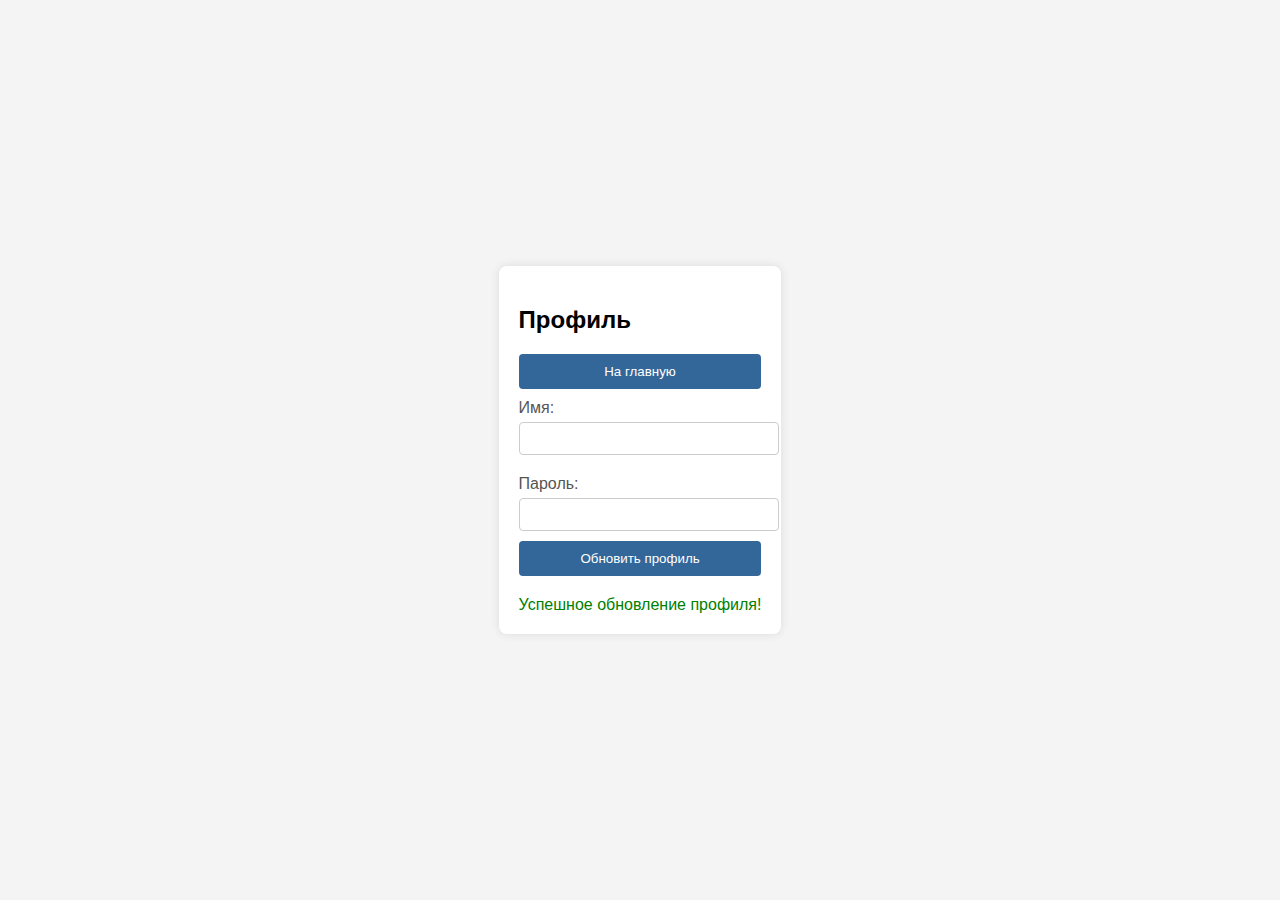
==== src/main/resources/templates/profile.html @ b31242a4 "styles and other bugfix" ====
<!DOCTYPE html>
<html lang="ru" xmlns:th="http://www.thymeleaf.org">
<head>
  <title>Профиль</title>
  <meta charset="UTF-8"/>
  <style>
    body {
      font-family: Arial, sans-serif;
      background-color: #f4f4f4;
      display: flex;
      justify-content: center;
      align-items: center;
      height: 100vh;
      margin: 0;
    }
    .container {
      background: #fff;
      padding: 20px;
      border-radius: 8px;
      box-shadow: 0 0 10px rgba(0, 0, 0, 0.1);
    }
    h1 {
      text-align: center;
      color: #333;
    }
    label {
      display: block;
      margin: 10px 0 5px;
      color: #555;
    }
    input {
      width: 100%;
      padding: 8px;
      margin-bottom: 10px;
      border: 1px solid #ccc;
      border-radius: 4px;
    }
    button {
      width: 100%;
      padding: 10px;
      border: none;
      background: #336699;
      color: #fff;
      border-radius: 4px;
      cursor: pointer;
    }
    button:hover {
      background: #285580;
    }
    .success {
      color: green;
      margin-top: 20px;
      text-align: center;
    }
  </style>
</head>
<body>
<div class="container">
  <h2>Профиль</h2>
  <div>
    <a th:href="@{/}">
      <button>На главную</button>
    </a>
  </div>
  <form th:action="@{/profile}" th:object="${user}" method="post">
    <input type="hidden" th:field="*{id}"/>
    <div>
      <label for="name">Имя:</label>
      <input type="text" th:field="*{name}" id="name"/>
    </div>
    <div>
      <label for="password">Пароль:</label>
      <input type="password" th:field="*{password}" id="password"/>
    </div>
    <button type="submit">Обновить профиль</button>
  </form>

  <div th:if="${param.success}" class="success">
    Успешное обновление профиля!
  </div>
</div>
</body>
</html>
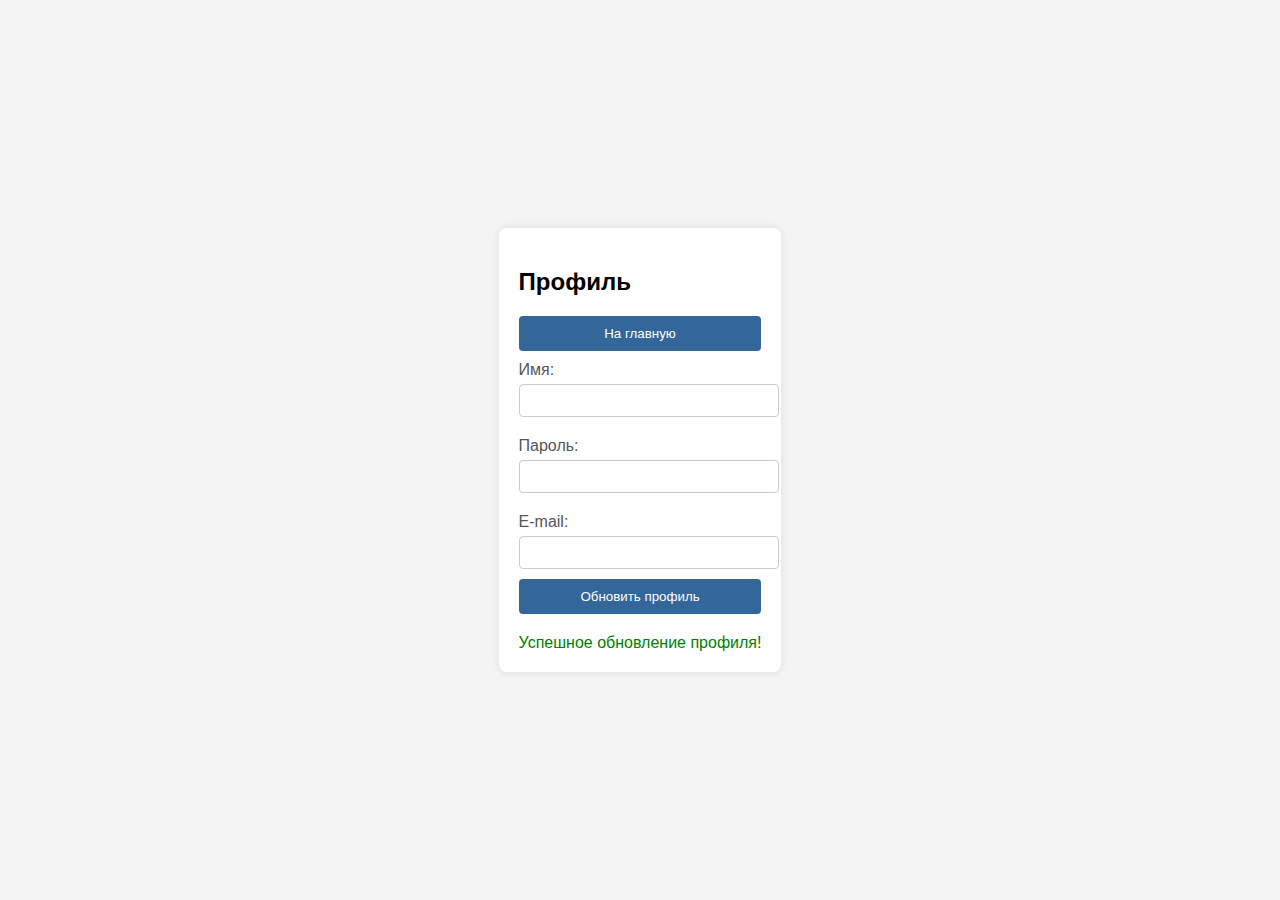
==== commit 41db428c: "131224" ====
--- a/src/main/resources/templates/profile.html
+++ b/src/main/resources/templates/profile.html
@@ -72,6 +72,10 @@
       <label for="password">Пароль:</label>
       <input type="password" th:field="*{password}" id="password"/>
     </div>
+    <div>
+      <label for="password">E-mail:</label>
+      <input type="email" th:field="*{email}" id="email"/>
+    </div>
     <button type="submit">Обновить профиль</button>
   </form>
 
